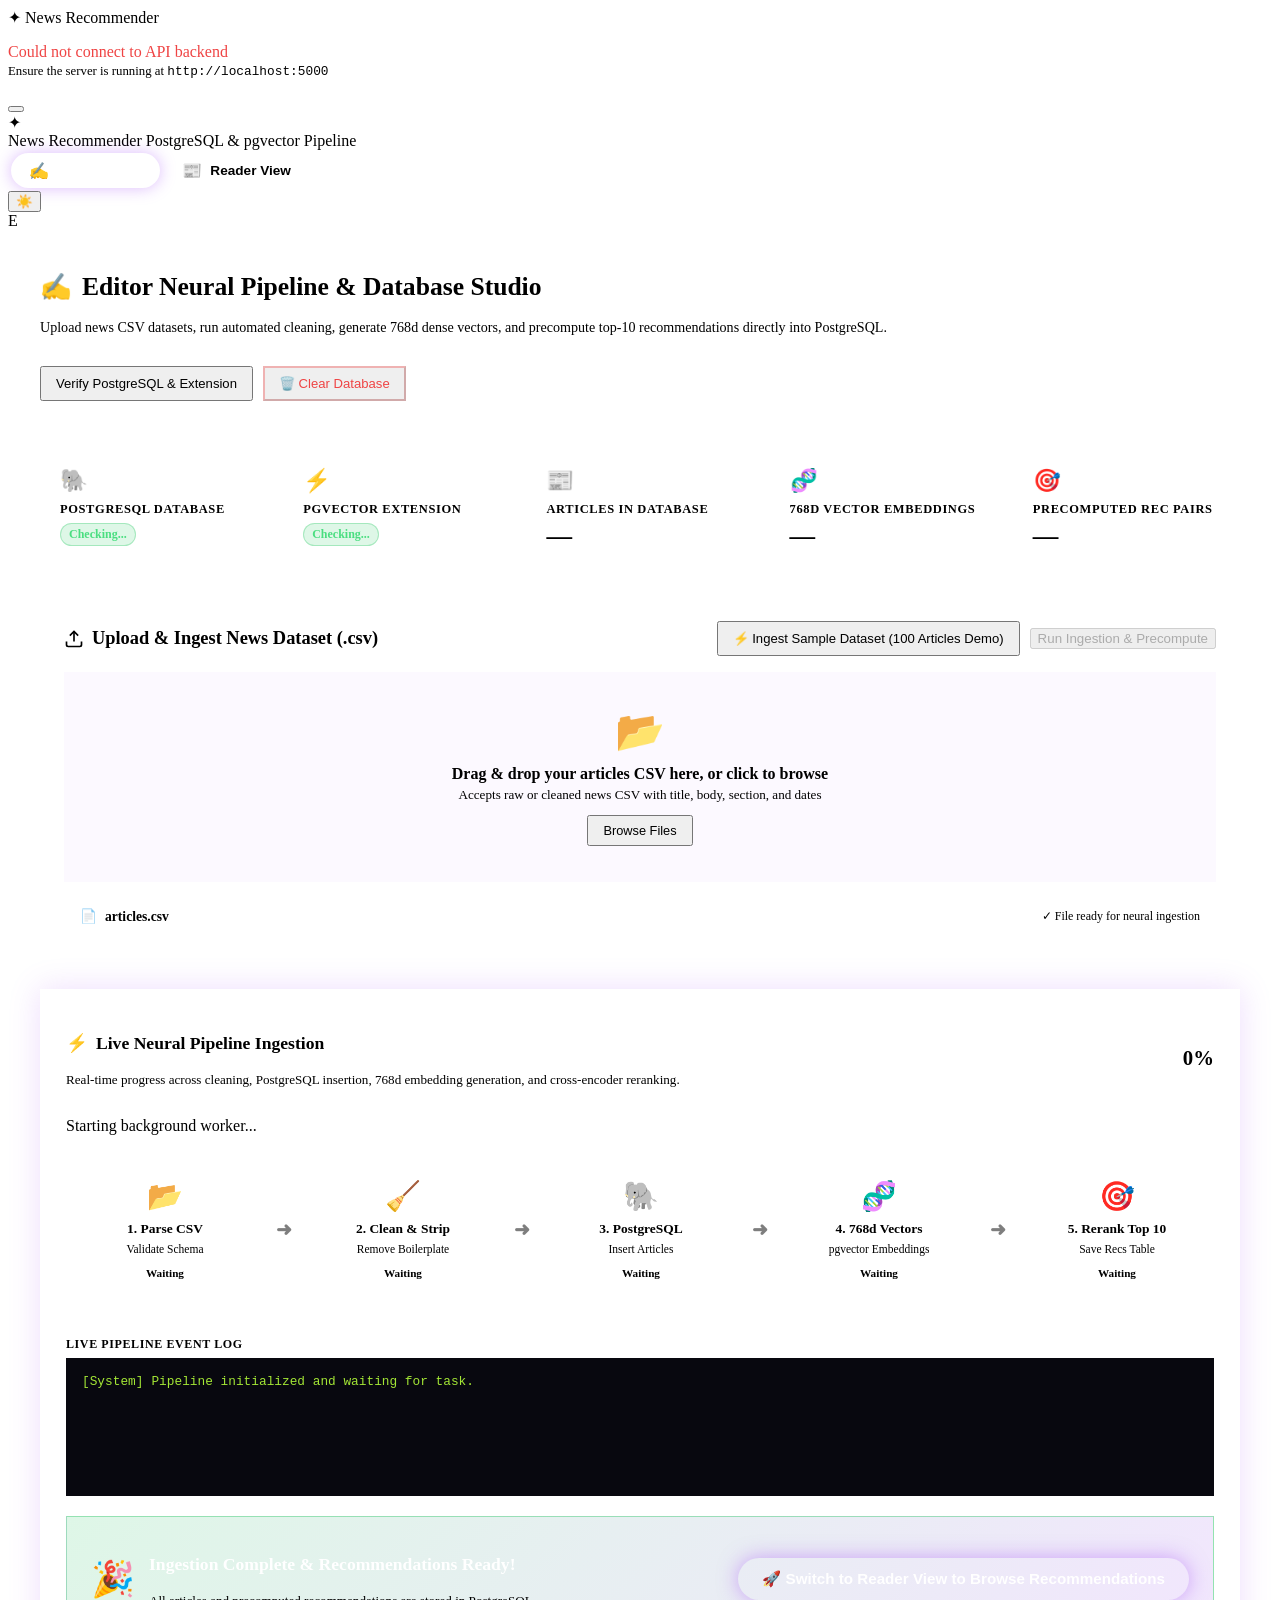
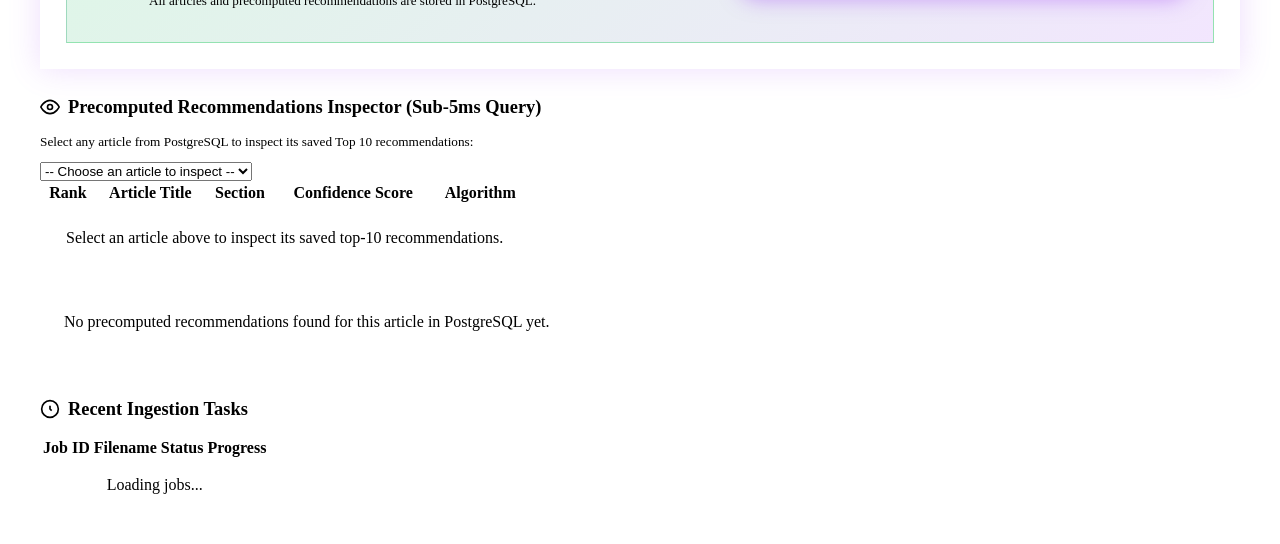
==== frontend/index.html @ 4e86d215 "Add database integration and project updates" ====
<!DOCTYPE html>
<html lang="en">
<head>
  <meta charset="UTF-8" />
  <meta name="viewport" content="width=device-width, initial-scale=1.0" />
  <title>News Recommender | Indian Express Discovery &amp; PostgreSQL Pipeline</title>
  <meta name="description" content="News recommendation engine built on Indian Express articles. Features an Editor Studio with PostgreSQL pgvector pipeline and a high-speed Reader View." />
  <link rel="preconnect" href="https://fonts.googleapis.com" />
  <link rel="preconnect" href="https://fonts.gstatic.com" crossorigin />
  <link href="https://fonts.googleapis.com/css2?family=Outfit:wght@400;500;600;700;800&family=Inter:wght@300;400;500;600&display=swap" rel="stylesheet" />
  <link rel="stylesheet" href="css/variables.css" />
  <link rel="stylesheet" href="css/base.css" />
  <link rel="stylesheet" href="css/layout.css" />
  <link rel="stylesheet" href="css/sidebar.css" />
  <link rel="stylesheet" href="css/header.css" />
  <link rel="stylesheet" href="css/hero.css" />
  <link rel="stylesheet" href="css/cards.css" />
  <link rel="stylesheet" href="css/tabs.css" />
  <link rel="stylesheet" href="css/rightpanel.css" />
  <link rel="stylesheet" href="css/search.css" />
  <link rel="stylesheet" href="css/toast.css" />
  <link rel="stylesheet" href="css/animations.css" />
  <link rel="stylesheet" href="css/editor.css" />
</head>
<body>

  <!-- ═══════════════════════════════ TOAST ═══════════════════════════════ -->
  <div id="toast-container"></div>

  <!-- ═══════════════════════════ LOADING OVERLAY ═══════════════════════ -->
  <div id="loading-overlay">
    <div class="loading-content">
      <div class="loading-logo">
        <span class="logo-icon">✦</span>
        <span>News Recommender</span>
      </div>
      <div class="loading-bar"><div class="loading-fill"></div></div>
      <p id="loading-text">Connecting to PostgreSQL &amp; recommendation engine...</p>
    </div>
  </div>

  <!-- ═══════════════════════════════ APP SHELL ═════════════════════════ -->
  <div id="app" class="hidden">

    <!-- ── TOP NAVBAR ── -->
    <header class="navbar" id="navbar">
      <div class="navbar-left">
        <button class="sidebar-toggle" id="sidebar-toggle" aria-label="Toggle sidebar">
          <span></span><span></span><span></span>
        </button>
        <div class="brand">
          <div class="brand-icon">✦</div>
          <div class="brand-text">
            <span class="brand-name">News Recommender</span>
            <span class="brand-sub">PostgreSQL &amp; pgvector Pipeline</span>
          </div>
        </div>
      </div>

      <!-- CENTER: ROLE SWITCHER (EDITOR vs READER) -->
      <div class="navbar-center">
        <div class="role-switcher" id="role-switcher">
          <button class="role-tab active" id="role-btn-editor" data-role="editor">
            <span class="role-icon">✍️</span>
            <span>Editor Studio</span>
          </button>
          <button class="role-tab" id="role-btn-reader" data-role="reader">
            <span class="role-icon">📰</span>
            <span>Reader View</span>
          </button>
        </div>
      </div>

      <div class="navbar-right">
        <button class="theme-toggle" id="theme-toggle" title="Toggle theme">
          <span id="theme-icon">🌙</span>
        </button>
        <div class="avatar" title="Logged in as Admin">E</div>
      </div>
    </header>

    <!-- ══════════════════════════════════════════════════════════════════════
         SECTION 1: EDITOR ROLE STUDIO (INGESTION, CLEANING, PGVECTOR, ANIMATION)
         ══════════════════════════════════════════════════════════════════════ -->
    <div id="editor-view" class="role-view">
      <div class="editor-container">

        <!-- Editor Header -->
        <div class="editor-hero-header">
          <div class="editor-hero-title">
            <h1><span>✍️</span> Editor Neural Pipeline &amp; Database Studio</h1>
            <p>Upload news CSV datasets, run automated cleaning, generate 768d dense vectors, and precompute top-10 recommendations directly into PostgreSQL.</p>
          </div>
          <div style="display:flex;gap:10px;">
            <button class="btn btn-secondary" id="init-db-btn" style="font-size:0.82rem;padding:8px 14px;">
              Verify PostgreSQL &amp; Extension
            </button>
            <button class="btn btn-secondary" id="clear-db-btn" style="font-size:0.82rem;padding:8px 14px;color:#ef4444;border-color:rgba(239,68,68,0.35);">
              🗑️ Clear Database
            </button>
          </div>
        </div>

        <!-- 1. Database Health & Metric Cards -->
        <div class="editor-stats-grid">
          <div class="editor-stat-card">
            <div class="stat-icon">🐘</div>
            <div class="stat-label">PostgreSQL Database</div>
            <div class="stat-badge ready" id="pg-status-badge">Checking...</div>
          </div>
          <div class="editor-stat-card">
            <div class="stat-icon">⚡</div>
            <div class="stat-label">pgvector Extension</div>
            <div class="stat-badge ready" id="vector-status-badge">Checking...</div>
          </div>
          <div class="editor-stat-card">
            <div class="stat-icon">📰</div>
            <div class="stat-label">Articles in Database</div>
            <div class="stat-value" id="db-total-articles">—</div>
          </div>
          <div class="editor-stat-card">
            <div class="stat-icon">🧬</div>
            <div class="stat-label">768d Vector Embeddings</div>
            <div class="stat-value" id="db-total-vectors">—</div>
          </div>
          <div class="editor-stat-card">
            <div class="stat-icon">🎯</div>
            <div class="stat-label">Precomputed Rec Pairs</div>
            <div class="stat-value" id="db-total-recs">—</div>
          </div>
        </div>

        <!-- 2. CSV Upload & Ingestion Zone -->
        <div class="upload-card">
          <div class="upload-card-header">
            <div class="upload-card-title">
              <svg viewBox="0 0 24 24" width="20" height="20" fill="none" stroke="currentColor" stroke-width="2"><path d="M21 15v4a2 2 0 0 1-2 2H5a2 2 0 0 1-2-2v-4"/><polyline points="17 8 12 3 7 8"/><line x1="12" y1="3" x2="12" y2="15"/></svg>
              Upload &amp; Ingest News Dataset (.csv)
            </div>
            <div style="display:flex;gap:10px;align-items:center;">
              <button class="btn btn-secondary" id="ingest-demo-btn" style="font-size:0.82rem;padding:8px 14px;">
                ⚡ Ingest Sample Dataset (100 Articles Demo)
              </button>
              <button class="btn btn-primary" id="start-ingest-btn" disabled>
                Run Ingestion &amp; Precompute
              </button>
            </div>
          </div>

          <input type="file" id="csv-file-input" accept=".csv" style="display:none;" />
          <div class="upload-dropzone" id="upload-dropzone" role="button" tabindex="0">
            <span class="dz-icon">📂</span>
            <div class="dz-title">Drag &amp; drop your articles CSV here, or click to browse</div>
            <div class="dz-sub">Accepts raw or cleaned news CSV with title, body, section, and dates</div>
            <div style="margin-top:12px;">
              <button type="button" id="browse-files-btn" class="btn btn-secondary" style="font-size:0.8rem;padding:6px 14px;"
                onclick="document.getElementById('csv-file-input').click();event.stopPropagation();">Browse Files</button>
            </div>
          </div>


          <div class="file-preview hidden" id="file-preview">
            <div style="display:flex;align-items:center;gap:8px;">
              <span>📄</span>
              <span class="file-name" id="file-preview-name">articles.csv</span>
            </div>
            <span style="font-size:0.75rem;color:var(--color-success)">✓ File ready for neural ingestion</span>
          </div>
        </div>

        <!-- 3. ANIMATED PIPELINE VISUALIZER -->
        <div class="pipeline-visualizer-card hidden" id="pipeline-visualizer-card">
          <div style="display:flex;justify-content:space-between;align-items:center;">
            <div>
              <h3 style="font-size:1.1rem;font-weight:800;color:var(--text-primary);display:flex;align-items:center;gap:8px;">
                <span>⚡</span> Live Neural Pipeline Ingestion
              </h3>
              <p style="font-size:0.82rem;color:var(--text-secondary);margin-top:2px;">Real-time progress across cleaning, PostgreSQL insertion, 768d embedding generation, and cross-encoder reranking.</p>
            </div>
            <div style="font-size:1.3rem;font-weight:800;color:var(--brand-primary);" id="visualizer-progress-pct">0%</div>
          </div>

          <!-- Progress Track -->
          <div class="progress-track" style="margin-top:16px;">
            <div class="progress-bar-fill" id="visualizer-progress-fill"></div>
          </div>
          <div class="progress-message" id="visualizer-status-msg" style="margin-bottom:20px;">Starting background worker...</div>

          <!-- 5-Node Animated Pipeline Diagram -->
          <div class="pipeline-diagram">
            <div class="pipeline-node" id="node-parse">
              <span class="node-icon">📂</span>
              <span class="node-title">1. Parse CSV</span>
              <span class="node-sub">Validate Schema</span>
              <span class="node-status">Waiting</span>
            </div>
            <div class="pipeline-connector">➜</div>
            <div class="pipeline-node" id="node-clean">
              <span class="node-icon">🧹</span>
              <span class="node-title">2. Clean &amp; Strip</span>
              <span class="node-sub">Remove Boilerplate</span>
              <span class="node-status">Waiting</span>
            </div>
            <div class="pipeline-connector">➜</div>
            <div class="pipeline-node" id="node-storage">
              <span class="node-icon">🐘</span>
              <span class="node-title">3. PostgreSQL</span>
              <span class="node-sub">Insert Articles</span>
              <span class="node-status">Waiting</span>
            </div>
            <div class="pipeline-connector">➜</div>
            <div class="pipeline-node" id="node-embed">
              <span class="node-icon">🧬</span>
              <span class="node-title">4. 768d Vectors</span>
              <span class="node-sub">pgvector Embeddings</span>
              <span class="node-status">Waiting</span>
            </div>
            <div class="pipeline-connector">➜</div>
            <div class="pipeline-node" id="node-rerank">
              <span class="node-icon">🎯</span>
              <span class="node-title">5. Rerank Top 10</span>
              <span class="node-sub">Save Recs Table</span>
              <span class="node-status">Waiting</span>
            </div>
          </div>

          <!-- Real-Time Terminal Log Window -->
          <div style="margin-top:18px;">
            <div style="font-size:0.75rem;font-weight:700;color:var(--text-muted);text-transform:uppercase;letter-spacing:0.05em;margin-bottom:6px;">
              Live Pipeline Event Log
            </div>
            <div class="pipeline-log-window" id="pipeline-log-window">
              <div class="log-entry">
                <span class="log-time">[System]</span> <span>Pipeline initialized and waiting for task.</span>
              </div>
            </div>
          </div>

          <!-- Completion Banner with Call-To-Action to switch to Reader View -->
          <div class="completion-banner hidden" id="pipeline-completion-banner">
            <div class="completion-info">
              <div class="completion-icon">🎉</div>
              <div>
                <h3>Ingestion Complete &amp; Recommendations Ready!</h3>
                <p id="completion-summary-text">All articles and precomputed recommendations are stored in PostgreSQL.</p>
              </div>
            </div>
            <button class="btn-switch-reader" id="btn-switch-to-reader">
              <span>🚀 Switch to Reader View to Browse Recommendations</span>
            </button>
          </div>

        </div>

        <!-- 4. Precomputed Recommendations Inspector -->
        <div class="inspector-card">
          <div class="upload-card-header">
            <div class="upload-card-title">
              <svg viewBox="0 0 24 24" width="20" height="20" fill="none" stroke="currentColor" stroke-width="2"><path d="M1 12s4-8 11-8 11 8 11 8-4 8-11 8-11-8-11-8z"/><circle cx="12" cy="12" r="3"/></svg>
              Precomputed Recommendations Inspector (Sub-5ms Query)
            </div>
          </div>
          <p style="font-size:0.83rem;color:var(--text-secondary);margin-bottom:12px;">
            Select any article from PostgreSQL to inspect its saved Top 10 recommendations:
          </p>
          <select id="inspector-article-select" class="select-input select-lg">
            <option value="">-- Choose an article to inspect --</option>
          </select>

          <div class="rec-table-wrap">
            <table class="rec-table">
              <thead>
                <tr>
                  <th style="width:50px;">Rank</th>
                  <th>Article Title</th>
                  <th>Section</th>
                  <th>Confidence Score</th>
                  <th>Algorithm</th>
                </tr>
              </thead>
              <tbody id="inspector-table-body">
                <tr><td colspan="5" style="text-align:center;padding:24px;color:var(--text-muted)">Select an article above to inspect its saved top-10 recommendations.</td></tr>
              </tbody>
            </table>
          </div>
          <div id="inspector-empty" class="empty-state hidden" style="padding:24px;">
            <p>No precomputed recommendations found for this article in PostgreSQL yet.</p>
          </div>
        </div>

        <!-- 5. Recent Jobs History -->
        <div class="inspector-card">
          <div class="upload-card-header">
            <div class="upload-card-title">
              <svg viewBox="0 0 24 24" width="20" height="20" fill="none" stroke="currentColor" stroke-width="2"><polyline points="12 8 12 12 14 14"/><circle cx="12" cy="12" r="10"/></svg>
              Recent Ingestion Tasks
            </div>
          </div>
          <div class="rec-table-wrap">
            <table class="rec-table">
              <thead>
                <tr>
                  <th>Job ID</th>
                  <th>Filename</th>
                  <th>Status</th>
                  <th>Progress</th>
                </tr>
              </thead>
              <tbody id="recent-jobs-body">
                <tr><td colspan="4" style="text-align:center;padding:16px;color:var(--text-muted)">Loading jobs...</td></tr>
              </tbody>
            </table>
          </div>
        </div>

      </div>
    </div>


    <!-- ══════════════════════════════════════════════════════════════════════
         SECTION 2: READER ROLE EXPERIENCE (BROWSE, SIMILAR ARTICLES, SEARCH)
         ══════════════════════════════════════════════════════════════════════ -->
    <div id="reader-view" class="role-view hidden">
      <div class="body-wrap">

        <!-- ── LEFT SIDEBAR ── -->
        <aside class="sidebar" id="sidebar">
          <div class="sidebar-inner">

            <!-- RecSys Controls -->
            <section class="sidebar-section">
              <div class="sidebar-section-header">
                <svg viewBox="0 0 24 24" fill="none" stroke="currentColor" stroke-width="2"><circle cx="12" cy="12" r="3"/><path d="M19.07 4.93a10 10 0 0 1 0 14.14M4.93 4.93a10 10 0 0 0 0 14.14"/></svg>
                <span>RecSys Controls</span>
              </div>

              <div class="control-group">
                <label class="control-label">Recommendations Count</label>
                <div class="slider-row">
                  <input type="range" id="top-k-slider" min="3" max="15" value="10" class="slider" />
                  <span class="slider-value" id="top-k-value">10</span>
                </div>
                <div class="slider-ticks"><span>3</span><span>15</span></div>
              </div>

              <div class="control-group">
                <label class="control-label">Category Filter</label>
                <select id="section-filter" class="select-input">
                  <option value="">All</option>
                </select>
              </div>
            </section>

            <!-- Advanced Engine Specs -->
            <section class="sidebar-section">
              <details class="collapsible">
                <summary class="collapsible-header">
                  <svg viewBox="0 0 24 24" fill="none" stroke="currentColor" stroke-width="2"><path d="M12 2L2 7l10 5 10-5-10-5z"/><path d="M2 17l10 5 10-5"/><path d="M2 12l10 5 10-5"/></svg>
                  <span>Engine Architecture</span>
                  <svg class="chevron" viewBox="0 0 24 24" fill="none" stroke="currentColor" stroke-width="2"><polyline points="6 9 12 15 18 9"/></svg>
                </summary>
                <div class="collapsible-body">
                  <div class="control-group">
                    <label class="control-label">Retrieval Method</label>
                    <select id="method-select" class="select-input">
                      <option value="hybrid+rerank">hybrid+rerank</option>
                      <option value="hybrid">hybrid</option>
                      <option value="semantic">semantic</option>
                      <option value="bm25">bm25</option>
                    </select>
                  </div>
                  <div class="toggle-row">
                    <label class="toggle-label">Recency &amp; Section Boosts</label>
                    <label class="toggle">
                      <input type="checkbox" id="use-boosts" checked />
                      <span class="toggle-track"><span class="toggle-thumb"></span></span>
                    </label>
                  </div>
                  <div class="toggle-row">
                    <label class="toggle-label">MMR Diversity</label>
                    <label class="toggle">
                      <input type="checkbox" id="use-diversity" checked />
                      <span class="toggle-track"><span class="toggle-thumb"></span></span>
                    </label>
                  </div>
                </div>
              </details>
            </section>

            <!-- Engine Info -->
            <section class="sidebar-section">
              <div class="engine-info" id="engine-info">
                <div class="engine-stat">
                  <span class="engine-stat-label">Source</span>
                  <span class="engine-stat-value" id="engine-name">PostgreSQL Live</span>
                </div>
                <div class="engine-stat">
                  <span class="engine-stat-label">Indexed Articles</span>
                  <span class="engine-stat-value" id="total-articles">—</span>
                </div>
              </div>
            </section>

            <!-- Engine Badge -->
            <div class="ai-learn-badge">
              <span class="ai-badge-icon">✦</span>
              <div>
                <strong>PostgreSQL + pgvector</strong><br/>
                <small>Sub-5ms Precomputed Recommendations</small>
              </div>
            </div>

          </div>
        </aside>

        <!-- ── MAIN CONTENT ── -->
        <main class="main-content">

          <!-- Database Empty Banner in Reader Mode -->
          <div class="reader-empty-banner hidden" id="reader-empty-banner">
            <h2>PostgreSQL Database is Empty</h2>
            <p>No articles have been indexed into PostgreSQL yet. Switch to the Editor Studio to upload or ingest your news dataset.</p>
            <button class="btn btn-primary" id="btn-empty-goto-editor">
              ✍️ Go to Editor Studio to Ingest Articles
            </button>
          </div>

          <!-- Hero Carousel -->
          <section class="hero-section" id="hero-section">
            <div class="hero-carousel" id="hero-carousel">
              <div class="hero-loading">
                <div class="skeleton skeleton-hero"></div>
              </div>
            </div>
            <div class="hero-nav">
              <button class="hero-btn" id="hero-prev" aria-label="Previous">&#8592;</button>
              <div class="hero-dots" id="hero-dots"></div>
              <button class="hero-btn" id="hero-next" aria-label="Next">&#8594;</button>
            </div>
          </section>

          <!-- Tabs -->
          <nav class="tabs-nav" id="tabs-nav">
            <button class="tab-btn active" data-tab="similar">
              <svg viewBox="0 0 24 24" fill="none" stroke="currentColor" stroke-width="2"><rect x="2" y="3" width="20" height="14" rx="2"/><line x1="8" y1="21" x2="16" y2="21"/><line x1="12" y1="17" x2="12" y2="21"/></svg>
              Similar Articles
            </button>
            <button class="tab-btn" data-tab="search">
              <svg viewBox="0 0 24 24" fill="none" stroke="currentColor" stroke-width="2"><circle cx="11" cy="11" r="8"/><path d="m21 21-4.35-4.35"/></svg>
              Semantic Search
            </button>
          </nav>

          <!-- Tab: Similar Articles -->
          <section class="tab-panel active" id="tab-similar">
            <div class="panel-header">
              <div>
                <h2 class="panel-title">
                  <svg viewBox="0 0 24 24" width="20" height="20" fill="none" stroke="currentColor" stroke-width="2"><rect x="2" y="3" width="20" height="14" rx="2"/></svg>
                  Item-to-Item Recommendations
                </h2>
                <p class="panel-sub">Select an article to view its top 10 recommended stories (served directly from PostgreSQL in &lt; 5ms)</p>
              </div>
            </div>
            <div class="article-picker-wrap">
              <label class="control-label">Select an Article:</label>
              <select id="article-picker" class="select-input select-lg">
                <option value="">Loading articles from PostgreSQL…</option>
              </select>
            </div>
            <div id="selected-article-preview" class="selected-preview hidden"></div>
            <div class="divider-label">Related Recommended Articles (PostgreSQL Precomputed Table)</div>
            <div id="similar-results-grid" class="cards-grid"></div>
          </section>

          <!-- Tab: Search -->
          <section class="tab-panel" id="tab-search">
            <div class="panel-header">
              <div>
                <h2 class="panel-title">
                  <svg viewBox="0 0 24 24" width="20" height="20" fill="none" stroke="currentColor" stroke-width="2"><circle cx="11" cy="11" r="8"/><path d="m21 21-4.35-4.35"/></svg>
                  Semantic Search
                </h2>
                <p class="panel-sub">Search articles in PostgreSQL by concept, event, or keyword</p>
              </div>
            </div>

            <div class="search-panel">
              <div class="search-input-wrap">
                <svg viewBox="0 0 24 24" fill="none" stroke="currentColor" stroke-width="2" width="20" height="20"><circle cx="11" cy="11" r="8"/><path d="m21 21-4.35-4.35"/></svg>
                <input type="text" id="search-query-input" placeholder="e.g. Virat Kohli, Akhilesh Yadav, Supreme Court, Budget 2025…" autocomplete="off" />
                <button class="btn btn-primary" id="search-btn">Search</button>
              </div>
              <div class="quick-pills" id="quick-pills">
                <span class="pill" data-q="Akhilesh Yadav UP politics">🗳️ Akhilesh Yadav</span>
                <span class="pill" data-q="Virat Kohli cricket centuries">🏏 Virat Kohli</span>
                <span class="pill" data-q="Supreme Court Election Commission">⚖️ Supreme Court</span>
                <span class="pill" data-q="Asian Games gold medals India">🥇 Asian Games</span>
                <span class="pill" data-q="India budget economy">💰 Budget 2025</span>
                <span class="pill" data-q="technology innovation India">💻 Technology</span>
              </div>
            </div>

            <div id="search-results-container" class="hidden">
              <div class="result-meta" id="search-result-meta"></div>
              <div id="search-results-grid" class="cards-grid"></div>
            </div>
            <div id="search-empty" class="empty-state hidden">
              <div class="empty-icon">🔍</div>
              <h3>No results found</h3>
              <p>Try different keywords or check spelling</p>
            </div>
          </section>

        </main>

        <!-- ── RIGHT PANEL ── -->
        <aside class="right-panel">

          <!-- Discovery Modes Info -->
          <div class="rp-card">
            <div class="rp-card-header">
              <svg viewBox="0 0 24 24" fill="none" stroke="currentColor" stroke-width="2"><polygon points="12 2 15.09 8.26 22 9.27 17 14.14 18.18 21.02 12 17.77 5.82 21.02 7 14.14 2 9.27 8.91 8.26 12 2"/></svg>
              <span>Reader Modes</span>
            </div>
            <p class="rp-card-sub" style="margin-bottom:0.75rem;">Explore recommendation discovery:</p>
            <div style="font-size:0.83rem;color:var(--text-secondary);display:flex;flex-direction:column;gap:0.6rem;">
              <div><strong style="color:var(--text-primary)">1. Similar Articles:</strong> Precomputed top-10 fetched from PostgreSQL in sub-5ms.</div>
              <div><strong style="color:var(--text-primary)">2. Semantic Search:</strong> Hybrid retrieval combining keyword matching and vector search.</div>
              <div><strong style="color:var(--text-primary)">3. Editor Studio:</strong> Ingest new CSVs and monitor pgvector pipelines.</div>
            </div>
          </div>

          <!-- Filter by Category -->
          <div class="rp-card">
            <div class="rp-card-header">
              <svg viewBox="0 0 24 24" fill="none" stroke="currentColor" stroke-width="2"><polygon points="22 3 2 3 10 12.46 10 19 14 21 14 12.46 22 3"/></svg>
              <span>Filter by Category</span>
              <span class="rp-view-all" id="rp-view-all">View all →</span>
            </div>
            <div class="category-pills" id="category-pills">
              <button class="cat-pill active" data-section="">All</button>
            </div>
          </div>

        </aside>

      </div>
    </div>

  </div>

  <script src="js/api.js"></script>
  <script src="js/state.js"></script>
  <script src="js/ui.js"></script>
  <script src="js/hero.js"></script>
  <script src="js/tabs.js"></script>
  <script src="js/editor.js"></script>
  <script src="js/app.js"></script>
</body>
</html>
---- frontend/css/editor.css ----
/* ─── Role Switcher & Editor Studio Styles ───────────────────────────────── */

/* ─── Role Switcher in Navbar ─── */
.role-switcher {
  display: inline-flex;
  align-items: center;
  background: rgba(255, 255, 255, 0.04);
  border: 1px solid var(--border-default);
  border-radius: 999px;
  padding: 3px;
  gap: 4px;
}

.role-tab {
  display: inline-flex;
  align-items: center;
  gap: 8px;
  padding: 8px 18px;
  font-size: 0.85rem;
  font-weight: 600;
  color: var(--text-secondary);
  border-radius: 999px;
  background: transparent;
  border: none;
  cursor: pointer;
  transition: all var(--transition-fast);
}

.role-tab:hover {
  color: var(--text-primary);
  background: rgba(255, 255, 255, 0.05);
}

.role-tab.active {
  color: #fff;
  background: var(--brand-gradient);
  box-shadow: 0 0 16px rgba(168, 85, 247, 0.4);
}

.role-icon {
  font-size: 1rem;
}

/* ─── View Containers ─── */
.role-view {
  animation: fadeIn 0.25s ease;
}

.role-view.hidden {
  display: none !important;
}

/* ─── Editor Studio Layout ─── */
.editor-container {
  max-width: 1200px;
  margin: 0 auto;
  padding: 24px 20px;
  display: flex;
  flex-direction: column;
  gap: 28px;
}

.editor-hero-header {
  display: flex;
  justify-content: space-between;
  align-items: center;
  flex-wrap: wrap;
  gap: 16px;
  border-bottom: 1px solid var(--border-subtle);
  padding-bottom: 20px;
}

.editor-hero-title h1 {
  font-size: 1.6rem;
  font-weight: 800;
  color: var(--text-primary);
  display: flex;
  align-items: center;
  gap: 10px;
}

.editor-hero-title p {
  font-size: 0.88rem;
  color: var(--text-secondary);
  margin-top: 4px;
}

/* ─── Quick Stats Grid ─── */
.editor-stats-grid {
  display: grid;
  grid-template-columns: repeat(auto-fit, minmax(210px, 1fr));
  gap: 16px;
}

.editor-stat-card {
  background: var(--bg-card);
  border: 1px solid var(--border-default);
  border-radius: var(--radius-md);
  padding: 18px 20px;
  transition: all var(--transition-fast);
}

.editor-stat-card:hover {
  border-color: var(--border-accent);
  transform: translateY(-2px);
  box-shadow: var(--shadow-md);
}

.editor-stat-card .stat-icon {
  font-size: 1.4rem;
  margin-bottom: 8px;
}

.editor-stat-card .stat-label {
  font-size: 0.78rem;
  font-weight: 600;
  text-transform: uppercase;
  letter-spacing: 0.05em;
  color: var(--text-secondary);
}

.editor-stat-card .stat-value {
  font-size: 1.6rem;
  font-weight: 800;
  color: var(--text-primary);
  margin-top: 4px;
}

.editor-stat-card .stat-badge {
  display: inline-flex;
  align-items: center;
  gap: 6px;
  font-size: 0.75rem;
  font-weight: 600;
  padding: 3px 8px;
  border-radius: 999px;
  margin-top: 6px;
}

.stat-badge.ready {
  background: rgba(34, 197, 94, 0.15);
  color: #4ade80;
  border: 1px solid rgba(34, 197, 94, 0.3);
}

.stat-badge.warning {
  background: rgba(245, 158, 11, 0.15);
  color: #fbbf24;
  border: 1px solid rgba(245, 158, 11, 0.3);
}

.stat-badge.error {
  background: rgba(239, 68, 68, 0.15);
  color: #f87171;
  border: 1px solid rgba(239, 68, 68, 0.3);
}

/* ─── Upload Card ─── */
.upload-card {
  background: var(--bg-card);
  border: 1px solid var(--border-default);
  border-radius: var(--radius-lg);
  padding: 24px;
}

.upload-card-header {
  display: flex;
  align-items: center;
  justify-content: space-between;
  margin-bottom: 16px;
  flex-wrap: wrap;
  gap: 12px;
}

.upload-card-title {
  font-size: 1.15rem;
  font-weight: 700;
  color: var(--text-primary);
  display: flex;
  align-items: center;
  gap: 8px;
}

.upload-dropzone {
  border: 2px dashed var(--border-accent);
  background: rgba(168, 85, 247, 0.03);
  border-radius: var(--radius-md);
  padding: 36px 20px;
  text-align: center;
  cursor: pointer;
  transition: all var(--transition-fast);
}

.upload-dropzone:hover,
.upload-dropzone.dragover {
  background: rgba(168, 85, 247, 0.08);
  border-color: var(--brand-primary);
  box-shadow: 0 0 20px rgba(168, 85, 247, 0.2);
}

.upload-dropzone .dz-icon {
  font-size: 2.5rem;
  margin-bottom: 10px;
  display: block;
}

.upload-dropzone .dz-title {
  font-size: 1rem;
  font-weight: 600;
  color: var(--text-primary);
  margin-bottom: 4px;
}

.upload-dropzone .dz-sub {
  font-size: 0.82rem;
  color: var(--text-secondary);
}

.file-preview {
  margin-top: 14px;
  padding: 12px 16px;
  background: var(--bg-surface);
  border: 1px solid var(--border-subtle);
  border-radius: var(--radius-sm);
  display: flex;
  align-items: center;
  justify-content: space-between;
  font-size: 0.85rem;
}

.file-preview .file-name {
  font-weight: 600;
  color: var(--brand-primary);
}

/* ═══════════════════════════════════════════════════════════════════════════
   ANIMATED PIPELINE VISUALIZER
   ═══════════════════════════════════════════════════════════════════════════ */

.pipeline-visualizer-card {
  background: var(--bg-card);
  border: 1px solid var(--border-accent);
  border-radius: var(--radius-lg);
  padding: 26px;
  box-shadow: 0 0 30px rgba(168, 85, 247, 0.2);
  position: relative;
  overflow: hidden;
}

.pipeline-diagram {
  display: flex;
  align-items: center;
  justify-content: space-between;
  gap: 12px;
  margin: 28px 0;
  position: relative;
  flex-wrap: nowrap;
  overflow-x: auto;
  padding-bottom: 12px;
}

/* Pipeline Node */
.pipeline-node {
  flex: 1;
  min-width: 170px;
  background: var(--bg-surface);
  border: 2px solid var(--border-default);
  border-radius: var(--radius-md);
  padding: 16px 14px;
  text-align: center;
  position: relative;
  transition: all 0.3s cubic-bezier(0.4, 0, 0.2, 1);
  display: flex;
  flex-direction: column;
  align-items: center;
  gap: 6px;
}

.pipeline-node .node-icon {
  font-size: 1.8rem;
  margin-bottom: 2px;
  transition: transform 0.3s ease;
}

.pipeline-node .node-title {
  font-size: 0.84rem;
  font-weight: 700;
  color: var(--text-primary);
}

.pipeline-node .node-sub {
  font-size: 0.72rem;
  color: var(--text-muted);
}

.pipeline-node .node-status {
  font-size: 0.7rem;
  font-weight: 700;
  padding: 2px 8px;
  border-radius: 999px;
  background: rgba(255, 255, 255, 0.05);
  color: var(--text-muted);
  margin-top: 4px;
}

/* Node Connector Arrow */
.pipeline-connector {
  display: flex;
  align-items: center;
  justify-content: center;
  color: var(--text-muted);
  font-size: 1.2rem;
  font-weight: bold;
  opacity: 0.5;
  user-select: none;
}

/* ACTIVE Node Animation */
.pipeline-node.active {
  border-color: var(--brand-primary);
  background: rgba(168, 85, 247, 0.12);
  transform: translateY(-4px) scale(1.03);
  box-shadow: 0 0 25px rgba(168, 85, 247, 0.5);
  animation: pulseNode 1.8s infinite alternate;
}

.pipeline-node.active .node-icon {
  transform: scale(1.2);
  animation: spinSlow 3s linear infinite;
}

.pipeline-node.active .node-status {
  background: rgba(168, 85, 247, 0.25);
  color: #d8b4fe;
  border: 1px solid rgba(168, 85, 247, 0.5);
}

/* DONE Node State */
.pipeline-node.done {
  border-color: var(--color-success);
  background: rgba(34, 197, 94, 0.08);
}

.pipeline-node.done .node-status {
  background: rgba(34, 197, 94, 0.2);
  color: #4ade80;
  border: 1px solid rgba(34, 197, 94, 0.4);
}

@keyframes pulseNode {
  0% { box-shadow: 0 0 15px rgba(168, 85, 247, 0.3); }
  100% { box-shadow: 0 0 32px rgba(168, 85, 247, 0.75); }
}

@keyframes spinSlow {
  0% { transform: rotate(0deg); }
  100% { transform: rotate(360deg); }
}

/* Terminal Event Log Window */
.pipeline-log-window {
  background: #08080f;
  border: 1px solid var(--border-subtle);
  border-radius: var(--radius-sm);
  padding: 14px 16px;
  font-family: 'Consolas', 'Courier New', monospace;
  font-size: 0.8rem;
  color: #a3e635;
  height: 110px;
  overflow-y: auto;
  line-height: 1.6;
}

.pipeline-log-window .log-entry {
  display: flex;
  gap: 8px;
}

.pipeline-log-window .log-time {
  color: var(--text-muted);
}

/* Completion Card & Switch Action */
.completion-banner {
  margin-top: 20px;
  padding: 20px 24px;
  background: linear-gradient(135deg, rgba(34, 197, 94, 0.15) 0%, rgba(168, 85, 247, 0.15) 100%);
  border: 1px solid rgba(34, 197, 94, 0.4);
  border-radius: var(--radius-md);
  display: flex;
  align-items: center;
  justify-content: space-between;
  flex-wrap: wrap;
  gap: 16px;
  animation: fadeInUp 0.4s ease;
}

.completion-info {
  display: flex;
  align-items: center;
  gap: 14px;
}

.completion-icon {
  font-size: 2.2rem;
}

.completion-info h3 {
  font-size: 1.1rem;
  font-weight: 800;
  color: #fff;
}

.completion-info p {
  font-size: 0.82rem;
  color: var(--text-secondary);
}

.btn-switch-reader {
  background: var(--brand-gradient);
  color: #fff;
  border: none;
  font-weight: 700;
  font-size: 0.95rem;
  padding: 12px 24px;
  border-radius: 999px;
  cursor: pointer;
  display: inline-flex;
  align-items: center;
  gap: 8px;
  box-shadow: 0 0 20px rgba(168, 85, 247, 0.5);
  transition: all var(--transition-fast);
}

.btn-switch-reader:hover {
  transform: translateY(-2px) scale(1.02);
  box-shadow: 0 0 28px rgba(168, 85, 247, 0.8);
}

/* Empty State in Reader View */
.reader-empty-banner {
  background: var(--bg-card);
  border: 1px solid var(--border-accent);
  border-radius: var(--radius-lg);
  padding: 48px 24px;
  text-align: center;
  margin: 32px 0;
}

.reader-empty-banner h2 {
  font-size: 1.4rem;
  font-weight: 800;
  color: var(--text-primary);
  margin-bottom: 8px;
}

.reader-empty-banner p {
  color: var(--text-secondary);
  font-size: 0.9rem;
  max-width: 500px;
  margin: 0 auto 20px auto;
}
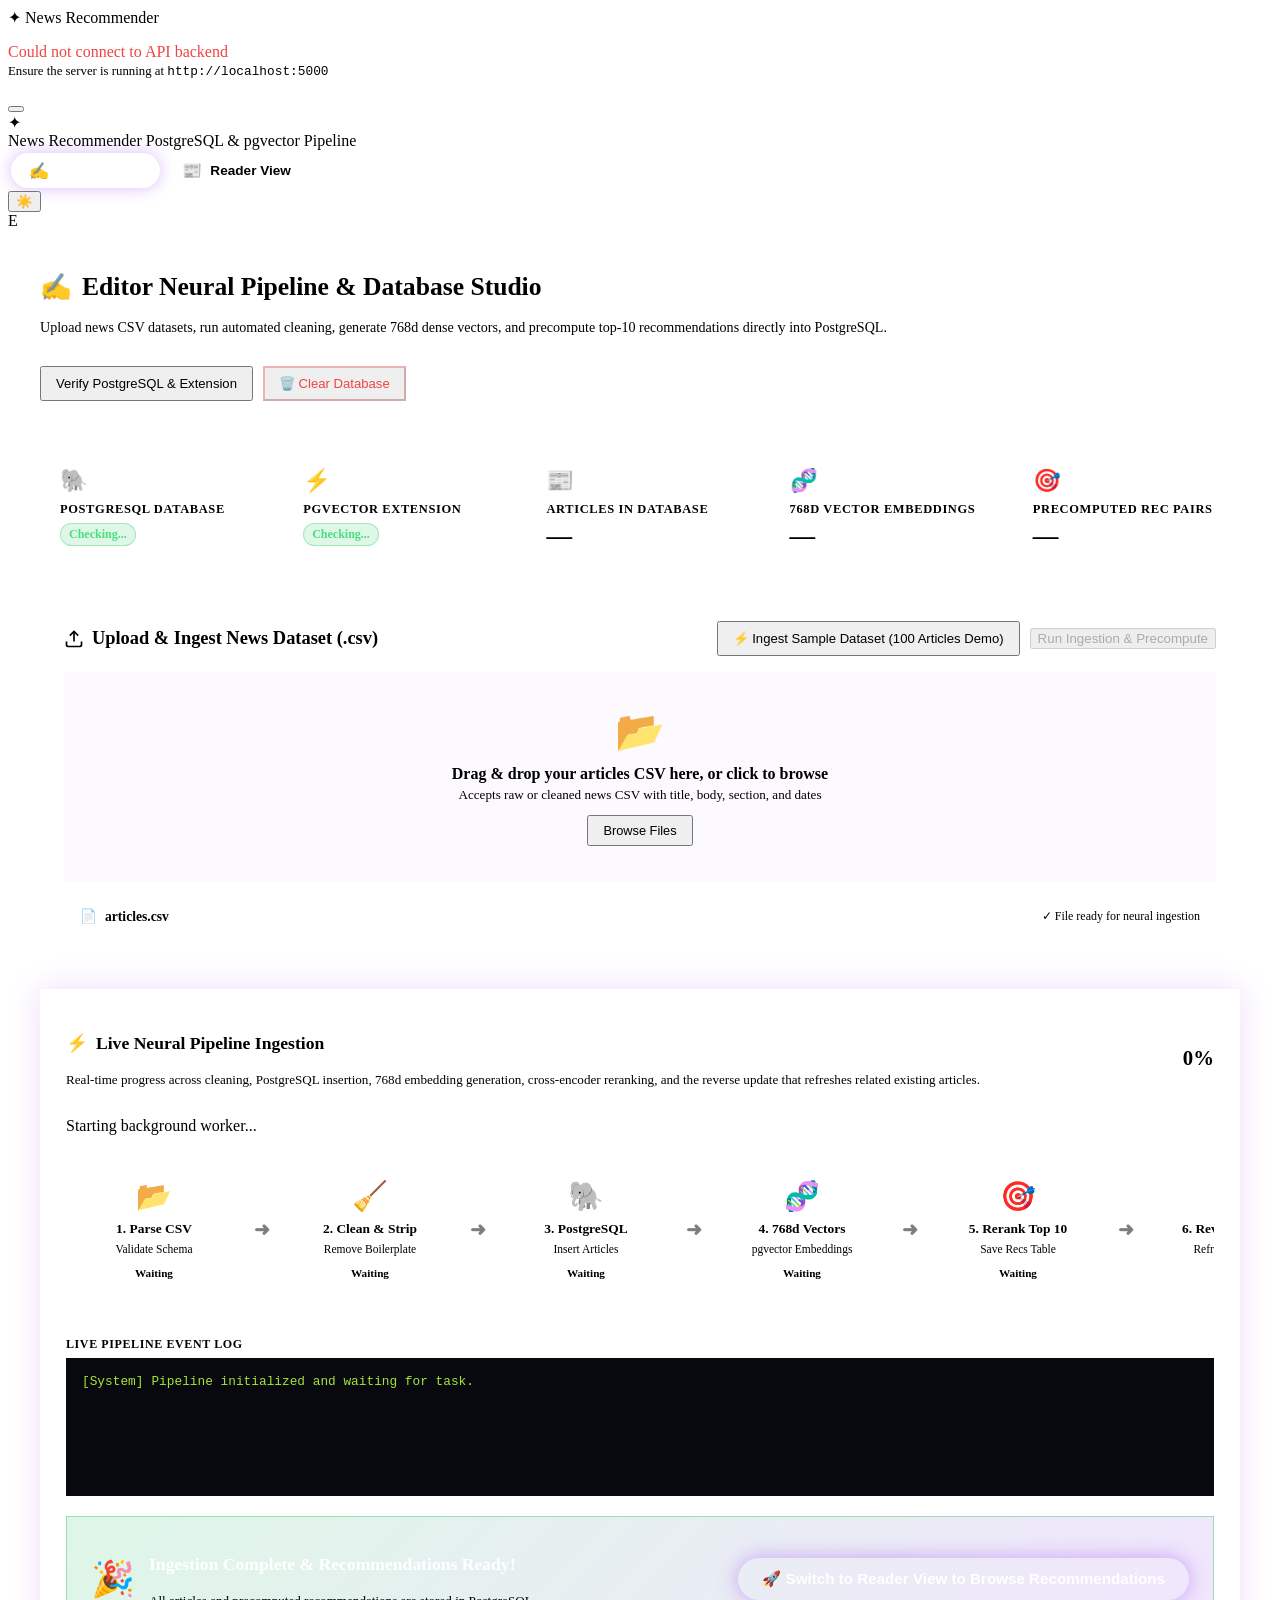
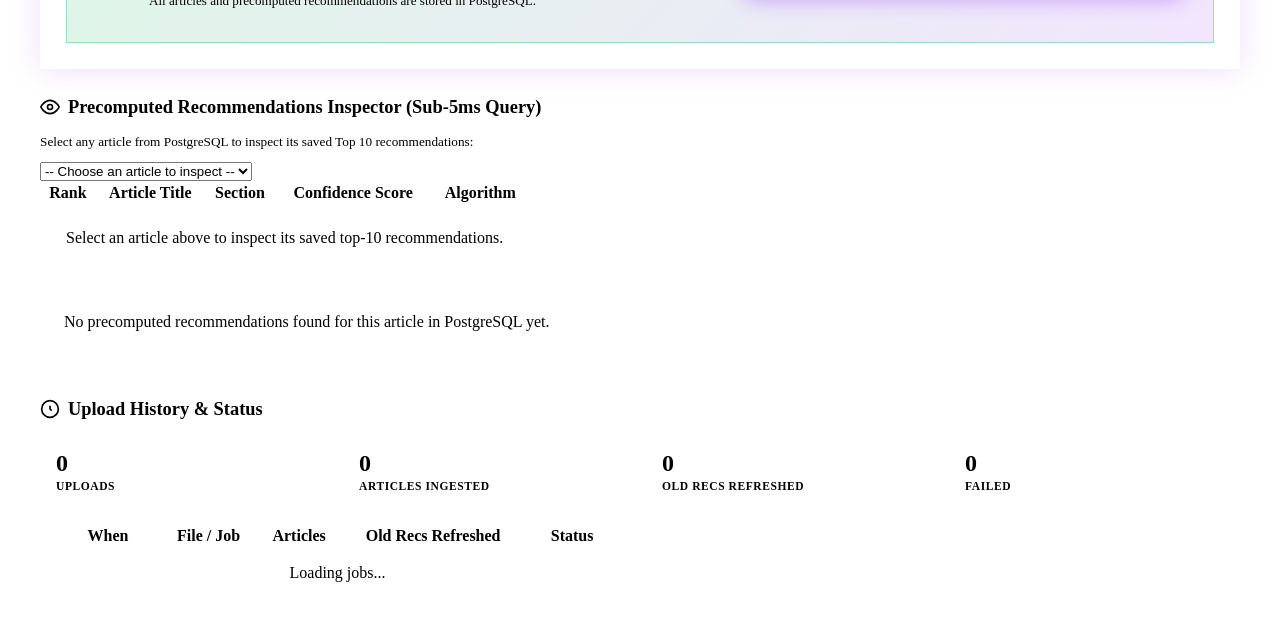
==== commit 924f1fb4: "Update recommendation system" ====
--- a/frontend/index.html
+++ b/frontend/index.html
@@ -5,6 +5,7 @@
   <meta name="viewport" content="width=device-width, initial-scale=1.0" />
   <title>News Recommender | Indian Express Discovery &amp; PostgreSQL Pipeline</title>
   <meta name="description" content="News recommendation engine built on Indian Express articles. Features an Editor Studio with PostgreSQL pgvector pipeline and a high-speed Reader View." />
+  <link rel="icon" href="/favicon.svg" type="image/svg+xml" />
   <link rel="preconnect" href="https://fonts.googleapis.com" />
   <link rel="preconnect" href="https://fonts.gstatic.com" crossorigin />
   <link href="https://fonts.googleapis.com/css2?family=Outfit:wght@400;500;600;700;800&family=Inter:wght@300;400;500;600&display=swap" rel="stylesheet" />
@@ -175,7 +176,7 @@
               <h3 style="font-size:1.1rem;font-weight:800;color:var(--text-primary);display:flex;align-items:center;gap:8px;">
                 <span>⚡</span> Live Neural Pipeline Ingestion
               </h3>
-              <p style="font-size:0.82rem;color:var(--text-secondary);margin-top:2px;">Real-time progress across cleaning, PostgreSQL insertion, 768d embedding generation, and cross-encoder reranking.</p>
+              <p style="font-size:0.82rem;color:var(--text-secondary);margin-top:2px;">Real-time progress across cleaning, PostgreSQL insertion, 768d embedding generation, cross-encoder reranking, and the reverse update that refreshes related existing articles.</p>
             </div>
             <div style="font-size:1.3rem;font-weight:800;color:var(--brand-primary);" id="visualizer-progress-pct">0%</div>
           </div>
@@ -186,7 +187,7 @@
           </div>
           <div class="progress-message" id="visualizer-status-msg" style="margin-bottom:20px;">Starting background worker...</div>
 
-          <!-- 5-Node Animated Pipeline Diagram -->
+          <!-- 6-Node Animated Pipeline Diagram -->
           <div class="pipeline-diagram">
             <div class="pipeline-node" id="node-parse">
               <span class="node-icon">📂</span>
@@ -220,6 +221,13 @@
               <span class="node-icon">🎯</span>
               <span class="node-title">5. Rerank Top 10</span>
               <span class="node-sub">Save Recs Table</span>
+              <span class="node-status">Waiting</span>
+            </div>
+            <div class="pipeline-connector">➜</div>
+            <div class="pipeline-node" id="node-reverse">
+              <span class="node-icon">🔄</span>
+              <span class="node-title">6. Reverse Update</span>
+              <span class="node-sub">Refresh Old Recs</span>
               <span class="node-status">Waiting</span>
             </div>
           </div>
@@ -288,26 +296,47 @@
           </div>
         </div>
 
-        <!-- 5. Recent Jobs History -->
+        <!-- 5. Upload History & Status -->
         <div class="inspector-card">
           <div class="upload-card-header">
             <div class="upload-card-title">
               <svg viewBox="0 0 24 24" width="20" height="20" fill="none" stroke="currentColor" stroke-width="2"><polyline points="12 8 12 12 14 14"/><circle cx="12" cy="12" r="10"/></svg>
-              Recent Ingestion Tasks
-            </div>
-          </div>
+              Upload History &amp; Status
+            </div>
+          </div>
+
+          <div class="jobs-summary" id="jobs-summary">
+            <div class="jobs-summary-item">
+              <span class="jobs-summary-value" id="summary-uploads">0</span>
+              <span class="jobs-summary-label">Uploads</span>
+            </div>
+            <div class="jobs-summary-item">
+              <span class="jobs-summary-value" id="summary-articles">0</span>
+              <span class="jobs-summary-label">Articles Ingested</span>
+            </div>
+            <div class="jobs-summary-item">
+              <span class="jobs-summary-value" id="summary-refreshed">0</span>
+              <span class="jobs-summary-label">Old Recs Refreshed</span>
+            </div>
+            <div class="jobs-summary-item">
+              <span class="jobs-summary-value" id="summary-failed">0</span>
+              <span class="jobs-summary-label">Failed</span>
+            </div>
+          </div>
+
           <div class="rec-table-wrap">
             <table class="rec-table">
               <thead>
                 <tr>
-                  <th>Job ID</th>
-                  <th>Filename</th>
-                  <th>Status</th>
-                  <th>Progress</th>
+                  <th style="width:130px;">When</th>
+                  <th>File / Job</th>
+                  <th style="width:110px;">Articles</th>
+                  <th style="width:150px;">Old Recs Refreshed</th>
+                  <th style="width:120px;">Status</th>
                 </tr>
               </thead>
               <tbody id="recent-jobs-body">
-                <tr><td colspan="4" style="text-align:center;padding:16px;color:var(--text-muted)">Loading jobs...</td></tr>
+                <tr><td colspan="5" style="text-align:center;padding:16px;color:var(--text-muted)">Loading jobs...</td></tr>
               </tbody>
             </table>
           </div>
@@ -335,12 +364,12 @@
               </div>
 
               <div class="control-group">
-                <label class="control-label">Recommendations Count</label>
+                <label class="control-label">Recommendations Count <span style="color:var(--text-muted);font-weight:500;">(precomputed)</span></label>
                 <div class="slider-row">
-                  <input type="range" id="top-k-slider" min="3" max="15" value="10" class="slider" />
+                  <input type="range" id="top-k-slider" min="1" max="10" value="10" class="slider" />
                   <span class="slider-value" id="top-k-value">10</span>
                 </div>
-                <div class="slider-ticks"><span>3</span><span>15</span></div>
+                <div class="slider-ticks"><span>1</span><span>10</span></div>
               </div>
 
               <div class="control-group">
@@ -363,10 +392,10 @@
                   <div class="control-group">
                     <label class="control-label">Retrieval Method</label>
                     <select id="method-select" class="select-input">
-                      <option value="hybrid+rerank">hybrid+rerank</option>
-                      <option value="hybrid">hybrid</option>
-                      <option value="semantic">semantic</option>
-                      <option value="bm25">bm25</option>
+                      <option value="hybrid+rerank">hybrid+rerank — ⚡ Precomputed</option>
+                      <option value="hybrid">hybrid — 🛰️ Live</option>
+                      <option value="semantic">semantic — 🛰️ Live</option>
+                      <option value="bm25">bm25 — 🛰️ Live</option>
                     </select>
                   </div>
                   <div class="toggle-row">
@@ -459,18 +488,23 @@
                   <svg viewBox="0 0 24 24" width="20" height="20" fill="none" stroke="currentColor" stroke-width="2"><rect x="2" y="3" width="20" height="14" rx="2"/></svg>
                   Item-to-Item Recommendations
                 </h2>
-                <p class="panel-sub">Select an article to view its top 10 recommended stories (served directly from PostgreSQL in &lt; 5ms)</p>
-              </div>
-            </div>
-            <div class="article-picker-wrap">
-              <label class="control-label">Select an Article:</label>
-              <select id="article-picker" class="select-input select-lg">
-                <option value="">Loading articles from PostgreSQL…</option>
-              </select>
-            </div>
-            <div id="selected-article-preview" class="selected-preview hidden"></div>
-            <div class="divider-label">Related Recommended Articles (PostgreSQL Precomputed Table)</div>
-            <div id="similar-results-grid" class="cards-grid"></div>
+                <p class="panel-sub">Scroll the feed to see each story together with its own recommendations. The ⚡/🛰️ chip on every block shows whether it was served precomputed or live.</p>
+              </div>
+            </div>
+            <div class="feed-explainer">
+              <span class="feed-explainer-item">
+                <span class="source-chip source-chip-pre">⚡ Precomputed</span>
+                hybrid + rerank &mdash; served straight from the PostgreSQL table (sub-5ms)
+              </span>
+              <span class="feed-explainer-item">
+                <span class="source-chip source-chip-live">🛰️ Live</span>
+                bm25 / semantic / hybrid, or any changed filter &mdash; computed live by the engine
+              </span>
+            </div>
+            <div id="article-feed" class="article-feed"></div>
+            <div id="article-feed-sentinel" class="feed-sentinel">
+              <span class="feed-sentinel-text">Scroll for more stories…</span>
+            </div>
           </section>
 
           <!-- Tab: Search -->
@@ -525,7 +559,7 @@
             </div>
             <p class="rp-card-sub" style="margin-bottom:0.75rem;">Explore recommendation discovery:</p>
             <div style="font-size:0.83rem;color:var(--text-secondary);display:flex;flex-direction:column;gap:0.6rem;">
-              <div><strong style="color:var(--text-primary)">1. Similar Articles:</strong> Precomputed top-10 fetched from PostgreSQL in sub-5ms.</div>
+              <div><strong style="color:var(--text-primary)">1. Similar Articles:</strong> A scrolling feed of stories, each with its own recommendations. ⚡ Precomputed (hybrid+rerank) or 🛰️ Live (other modes).</div>
               <div><strong style="color:var(--text-primary)">2. Semantic Search:</strong> Hybrid retrieval combining keyword matching and vector search.</div>
               <div><strong style="color:var(--text-primary)">3. Editor Studio:</strong> Ingest new CSVs and monitor pgvector pipelines.</div>
             </div>
--- a/frontend/css/tabs.css
+++ b/frontend/css/tabs.css
@@ -0,0 +1,202 @@
+/* ─── Tabs Nav ───────────────────────────────────────────────────────────── */
+.tabs-nav {
+  display: flex; align-items: center; gap: 4px;
+  border-bottom: 1px solid var(--border-subtle);
+  margin-bottom: 24px; padding-bottom: 0;
+}
+.tab-btn {
+  display: flex; align-items: center; gap: 7px;
+  padding: 11px 18px; font-size: 0.85rem; font-weight: 600;
+  color: var(--text-secondary); border-radius: var(--radius-sm) var(--radius-sm) 0 0;
+  border-bottom: 2px solid transparent; margin-bottom: -1px;
+  transition: all var(--transition-fast);
+}
+.tab-btn svg { width: 16px; height: 16px; flex-shrink: 0; }
+.tab-btn:hover { color: var(--text-primary); background: var(--border-subtle); }
+.tab-btn.active { color: var(--brand-primary); border-bottom-color: var(--brand-primary); }
+
+/* ─── Tab Panels ─────────────────────────────────────────────────────────── */
+.tab-panel { display: none; animation: fadeInUp 0.25s ease; }
+.tab-panel.active { display: block; }
+
+@keyframes fadeInUp {
+  from { opacity: 0; transform: translateY(8px); }
+  to   { opacity: 1; transform: translateY(0); }
+}
+
+/* ─── More Stories section ───────────────────────────────────────────────── */
+.more-stories { margin-top: 32px; }
+
+/* ─── Source chips (live vs precomputed) ─────────────────────────────────── */
+.source-chip {
+  display: inline-flex; align-items: center; gap: 4px;
+  padding: 3px 9px; border-radius: 999px;
+  font-size: 0.68rem; font-weight: 700; letter-spacing: 0.02em;
+  white-space: nowrap;
+}
+.source-chip-pre {
+  background: rgba(34,197,94,0.12); color: var(--color-success);
+  border: 1px solid rgba(34,197,94,0.30);
+}
+.source-chip-live {
+  background: rgba(56,189,248,0.12); color: var(--color-info);
+  border: 1px solid rgba(56,189,248,0.30);
+}
+
+/* ─── Similar Articles feed ──────────────────────────────────────────────── */
+.feed-explainer {
+  display: flex; flex-wrap: wrap; gap: 10px 22px;
+  font-size: 0.78rem; color: var(--text-muted);
+  margin-bottom: 18px;
+}
+.feed-explainer-item { display: inline-flex; align-items: center; gap: 7px; }
+
+.article-feed { display: flex; flex-direction: column; gap: 26px; }
+
+/* Bottom sentinel that triggers the next batch of widgets while scrolling. */
+.feed-sentinel {
+  display: flex; align-items: center; justify-content: center;
+  padding: 22px 0 10px;
+}
+.feed-sentinel-text {
+  font-size: 0.85rem; letter-spacing: 0.03em; color: var(--text-muted);
+}
+.feed-sentinel.done .feed-sentinel-text { opacity: 0.8; }
+
+/* One "halo" widget: a source story in the middle of its recommendations. */
+.feed-widget {
+  position: relative;
+  background:
+    radial-gradient(120% 130% at 50% 0%, var(--bg-card-hover) 0%, var(--bg-card) 62%);
+  border: 1px solid var(--border-subtle);
+  border-radius: var(--radius-xl);
+  padding: 18px 20px 24px;
+  overflow: hidden;
+  transition: border-color var(--transition-fast), box-shadow var(--transition-fast);
+}
+.feed-widget:hover { border-color: var(--border-accent); box-shadow: var(--shadow-md); }
+.feed-widget-skeleton { pointer-events: none; }
+
+.feed-widget-head {
+  display: flex; align-items: center; justify-content: space-between; gap: 10px;
+  margin-bottom: 4px;
+}
+.feed-recs-title {
+  font-size: 0.74rem; font-weight: 700; text-transform: uppercase;
+  letter-spacing: 0.09em; color: var(--text-muted);
+}
+
+/* ── Halo stage: main card in the centre, recs distributed around it ── */
+.orbit-stage {
+  display: grid;
+  grid-template-columns: 1fr auto 1fr;
+  grid-template-rows: auto auto auto;
+  align-items: center;
+  align-content: center;
+  justify-items: center;
+  gap: 18px 14px;
+  padding: 10px 0 4px;
+}
+
+.orbit-slot { display: flex; gap: 12px; flex-wrap: wrap; justify-content: center; }
+.orbit-slot-top    { grid-column: 1 / -1; grid-row: 1; }
+.orbit-slot-bottom { grid-column: 1 / -1; grid-row: 3; }
+.orbit-slot-left   { grid-column: 1; grid-row: 2; flex-direction: column; align-items: center; }
+.orbit-slot-right  { grid-column: 3; grid-row: 2; flex-direction: column; align-items: center; }
+
+/* Centre article */
+.orbit-main {
+  grid-column: 2; grid-row: 2;
+  width: 310px; max-width: 100%;
+  background: var(--bg-surface);
+  border: 1px solid var(--border-accent);
+  border-radius: var(--radius-lg);
+  overflow: hidden;
+  box-shadow: var(--brand-glow), var(--shadow-md);
+  z-index: 2;
+  display: flex; flex-direction: column;
+  animation: fadeInUp 0.3s ease both;
+}
+.orbit-main-thumb { height: 158px; overflow: hidden; background: var(--bg-base); position: relative; }
+.orbit-main-thumb img { width: 100%; height: 100%; object-fit: cover; }
+.orbit-main-fallback {
+  width: 100%; height: 100%; display: flex; align-items: center; justify-content: center;
+  font-size: 2.6rem;
+  background: linear-gradient(135deg, var(--bg-card) 0%, var(--bg-base) 100%);
+}
+.orbit-main-body { padding: 13px 15px 15px; display: flex; flex-direction: column; gap: 7px; }
+.orbit-main-section {
+  font-size: 0.66rem; font-weight: 800; letter-spacing: 0.06em; text-transform: uppercase;
+  color: var(--brand-primary);
+}
+.orbit-main-title {
+  font-size: 1rem; font-weight: 800; color: var(--text-primary); line-height: 1.32;
+  display: -webkit-box; -webkit-line-clamp: 3; -webkit-box-orient: vertical; overflow: hidden;
+}
+.orbit-main-meta {
+  display: flex; align-items: center; gap: 12px;
+  font-size: 0.72rem; color: var(--text-muted);
+}
+.feed-read-link { color: var(--brand-primary); font-weight: 600; text-decoration: none; }
+.feed-read-link:hover { text-decoration: underline; }
+
+/* Recommendation tiles around the centre */
+.orbit-tile {
+  width: 168px;
+  background: var(--bg-base);
+  border: 1px solid var(--border-subtle);
+  border-radius: var(--radius-md);
+  overflow: hidden;
+  display: flex; flex-direction: column;
+  transition: transform var(--transition-fast), border-color var(--transition-fast), box-shadow var(--transition-fast);
+  animation: fadeInUp 0.3s ease both;
+}
+.orbit-tile.clickable { cursor: pointer; }
+.orbit-tile:hover {
+  transform: translateY(-3px);
+  border-color: var(--border-accent);
+  box-shadow: var(--shadow-md);
+  z-index: 3;
+}
+.orbit-tile-thumb { position: relative; height: 86px; overflow: hidden; background: var(--bg-card); }
+.orbit-tile-thumb img { width: 100%; height: 100%; object-fit: cover; }
+.orbit-tile-fallback {
+  width: 100%; height: 100%; display: flex; align-items: center; justify-content: center;
+  font-size: 1.7rem;
+  background: linear-gradient(135deg, var(--bg-card) 0%, var(--bg-base) 100%);
+}
+.orbit-score {
+  position: absolute; top: 6px; right: 6px;
+  background: rgba(0,0,0,0.62); color: #fff;
+  font-size: 0.66rem; font-weight: 700; padding: 2px 7px; border-radius: 999px;
+}
+.orbit-tile-body { padding: 9px 10px 10px; display: flex; flex-direction: column; gap: 4px; }
+.orbit-tile-section {
+  font-size: 0.62rem; font-weight: 700; text-transform: uppercase;
+  letter-spacing: 0.05em; color: var(--brand-primary);
+}
+.orbit-tile-title {
+  font-size: 0.78rem; font-weight: 600; color: var(--text-primary); line-height: 1.34;
+  display: -webkit-box; -webkit-line-clamp: 3; -webkit-box-orient: vertical; overflow: hidden;
+}
+
+.orbit-tile-skel { height: 158px; }
+.feed-recs-empty {
+  grid-column: 1 / -1;
+  text-align: center;
+  font-size: 0.85rem; color: var(--text-muted); padding: 8px 0;
+}
+
+/* Stack the halo on narrow screens */
+@media (max-width: 760px) {
+  .orbit-stage { grid-template-columns: 1fr; grid-template-rows: none; gap: 14px; }
+  .orbit-main { grid-column: 1; grid-row: auto; width: 100%; }
+  .orbit-slot-top, .orbit-slot-bottom, .orbit-slot-left, .orbit-slot-right {
+    grid-column: 1; grid-row: auto;
+    flex-direction: row; flex-wrap: wrap; align-items: stretch;
+  }
+  .orbit-slot-top, .orbit-slot-bottom { order: 2; }
+  .orbit-slot-left, .orbit-slot-right { order: 3; }
+  .orbit-main { order: 1; }
+  .orbit-tile { width: 150px; }
+}
--- a/frontend/css/editor.css
+++ b/frontend/css/editor.css
@@ -262,7 +262,7 @@
 /* Pipeline Node */
 .pipeline-node {
   flex: 1;
-  min-width: 170px;
+  min-width: 148px;
   background: var(--bg-surface);
   border: 2px solid var(--border-default);
   border-radius: var(--radius-md);
@@ -460,3 +460,59 @@
   max-width: 500px;
   margin: 0 auto 20px auto;
 }
+
+/* ─── Upload History Summary ─────────────────────────────────────────────── */
+.jobs-summary {
+  display: grid;
+  grid-template-columns: repeat(auto-fit, minmax(140px, 1fr));
+  gap: 12px;
+  margin-bottom: 18px;
+}
+
+.jobs-summary-item {
+  background: var(--bg-surface);
+  border: 1px solid var(--border-subtle);
+  border-radius: var(--radius-md);
+  padding: 14px 16px;
+  display: flex;
+  flex-direction: column;
+  gap: 4px;
+}
+
+.jobs-summary-value {
+  font-size: 1.5rem;
+  font-weight: 800;
+  color: var(--brand-primary);
+  line-height: 1.1;
+}
+
+.jobs-summary-label {
+  font-size: 0.72rem;
+  font-weight: 600;
+  text-transform: uppercase;
+  letter-spacing: 0.05em;
+  color: var(--text-muted);
+}
+
+/* Job row helpers */
+.job-file {
+  font-weight: 600;
+  color: var(--text-primary);
+}
+
+.job-id {
+  font-family: 'Consolas', 'Courier New', monospace;
+  font-size: 0.72rem;
+  color: var(--text-muted);
+  margin-top: 2px;
+}
+
+.job-refresh-count {
+  font-weight: 700;
+  color: var(--color-info);
+}
+
+.job-refresh-count.zero {
+  color: var(--text-muted);
+  font-weight: 500;
+}
